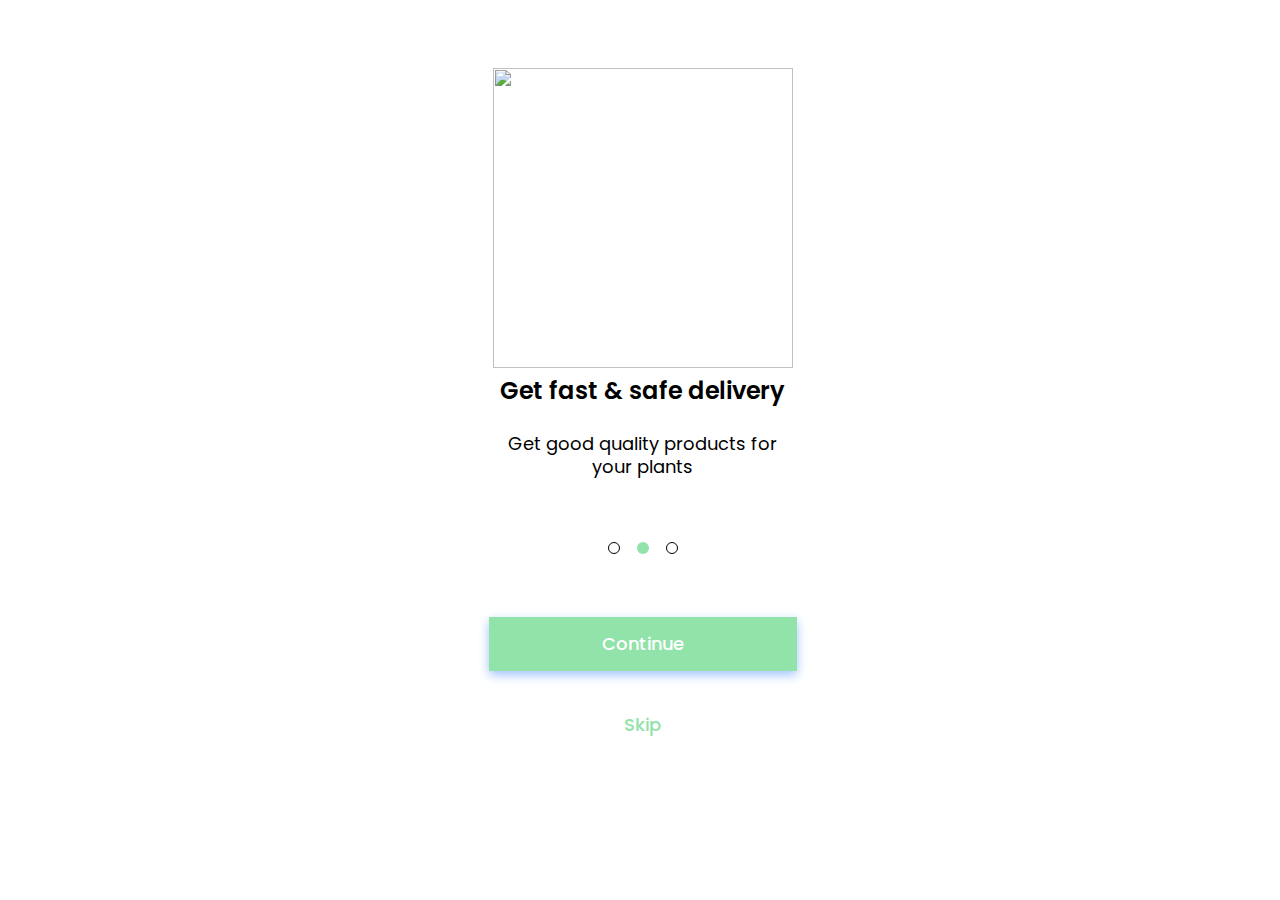
==== pages/page2.html @ 0aae778c "style changes" ====
<!DOCTYPE html>
<html lang="en">

<head>
  <meta charset="UTF-8">
  <meta http-equiv="X-UA-Compatible" content="IE=edge">
  <meta name="viewport" content="width=device-width, initial-scale=1.0">
  <title>onboard (community) - mobile</title>

  <script src="../js/script.js" defer></script>
  <link rel="stylesheet" href="/styles/style.css">
</head>

<body>
  <main class="content">
    <img class="content__image" src="/images/image-2.svg" alt="">

    <h1 class="content__title">Get fast & safe delivery</h1>

    <p class="content__text">Get good quality products for your plants </p>

    <div class="content__input">

      <label class="bord" for="page" onclick="RedirectPage1()">
        <input id="input-page1" type="radio" name="page" value="page1" checked>
      </label>

      <label class="selected" for="page" onclick="RedirectPage2()">
        <input id="input-page2" type="radio" name="page" value="page2">
      </label>

      <label class="bord" for="page" onclick="RedirectPage3()">
        <input id="input-page3" type="radio" name="page" value="page3">
      </label>
    </div>

    <button class="content__button" onclick="RedirectPage3()">Continue</button>
    
    <a class="content__anchor" href="page3.html">Skip</a>
  </main>
</body>

</html>
---- styles/style.css ----
@import url("https://fonts.googleapis.com/css2?family=Poppins:wght@400;500;600&display=swap");
html, body, div, span, applet, object, iframe,
h1, h2, h3, h4, h5, h6, p, blockquote, pre,
a, abbr, acronym, address, big, cite, code,
del, dfn, em, img, ins, kbd, q, s, samp,
small, strike, strong, sub, sup, tt, var,
b, u, i, center,
dl, dt, dd, ol, ul, li,
fieldset, form, label, legend,
table, caption, tbody, tfoot, thead, tr, th, td,
article, aside, canvas, details, embed,
figure, figcaption, footer, header, hgroup,
menu, nav, output, ruby, section, summary,
time, mark, audio, video {
  margin: 0;
  padding: 0;
  border: 0;
  font-size: 100%;
  font: inherit;
  vertical-align: baseline;
}

article, aside, details, figcaption, figure,
footer, header, hgroup, menu, nav, section {
  display: block;
}

body {
  line-height: 1;
}

ol, ul {
  list-style: none;
}

blockquote, q {
  quotes: none;
}

blockquote:before, blockquote:after,
q:before, q:after {
  content: "";
  content: none;
}

table {
  border-collapse: collapse;
  border-spacing: 0;
}

.content {
  display: flex;
  flex-direction: column;
  align-items: center;
  margin: 34px 35px 0 40px;
}
.content__image {
  width: 300px;
  height: 300px;
  margin: 34px 0 7px 0;
}
.content__title {
  color: #000000;
  font-family: "Poppins", sans-serif;
  font-size: 24px;
  font-weight: 600;
  line-height: 31px;
  letter-spacing: 0em;
  text-align: center;
  min-width: 282px;
  height: 31px;
  margin-bottom: 26px;
}
.content__text {
  color: #000000;
  font-family: "Poppins", sans-serif;
  font-size: 18px;
  font-weight: 400;
  line-height: 23px;
  letter-spacing: 0em;
  text-align: center;
  width: 299px;
  height: 46px;
  margin-bottom: 64px;
}
.content__input {
  display: flex;
  gap: 17px;
  margin-bottom: 63px;
}
.content__input label {
  content: "";
  display: inline-block;
  border-radius: 50%;
  background-color: white;
  cursor: pointer;
}
.content__input input {
  display: none;
}
.content__input .bord {
  width: 10px;
  height: 10px;
  border: 1px solid black;
}
.content__input .selected {
  width: 12px;
  height: 12px;
  background-color: #92E3A9;
}
.content__button {
  width: 308px;
  height: 54px;
  cursor: pointer;
  background-color: #92E3A9;
  border: none;
  font-family: "Poppins";
  font-style: normal;
  font-weight: 500;
  font-size: 18px;
  line-height: 128.91%;
  color: #FFFFFF;
  box-shadow: 0px 4px 10px #A1C3FC;
}
.content__anchor {
  font-family: "Poppins";
  text-decoration: none;
  font-size: 18px;
  font-weight: 500;
  line-height: 23px;
  letter-spacing: 0em;
  color: #92E3A9;
  margin-top: 42px;
}/*# sourceMappingURL=style.css.map */
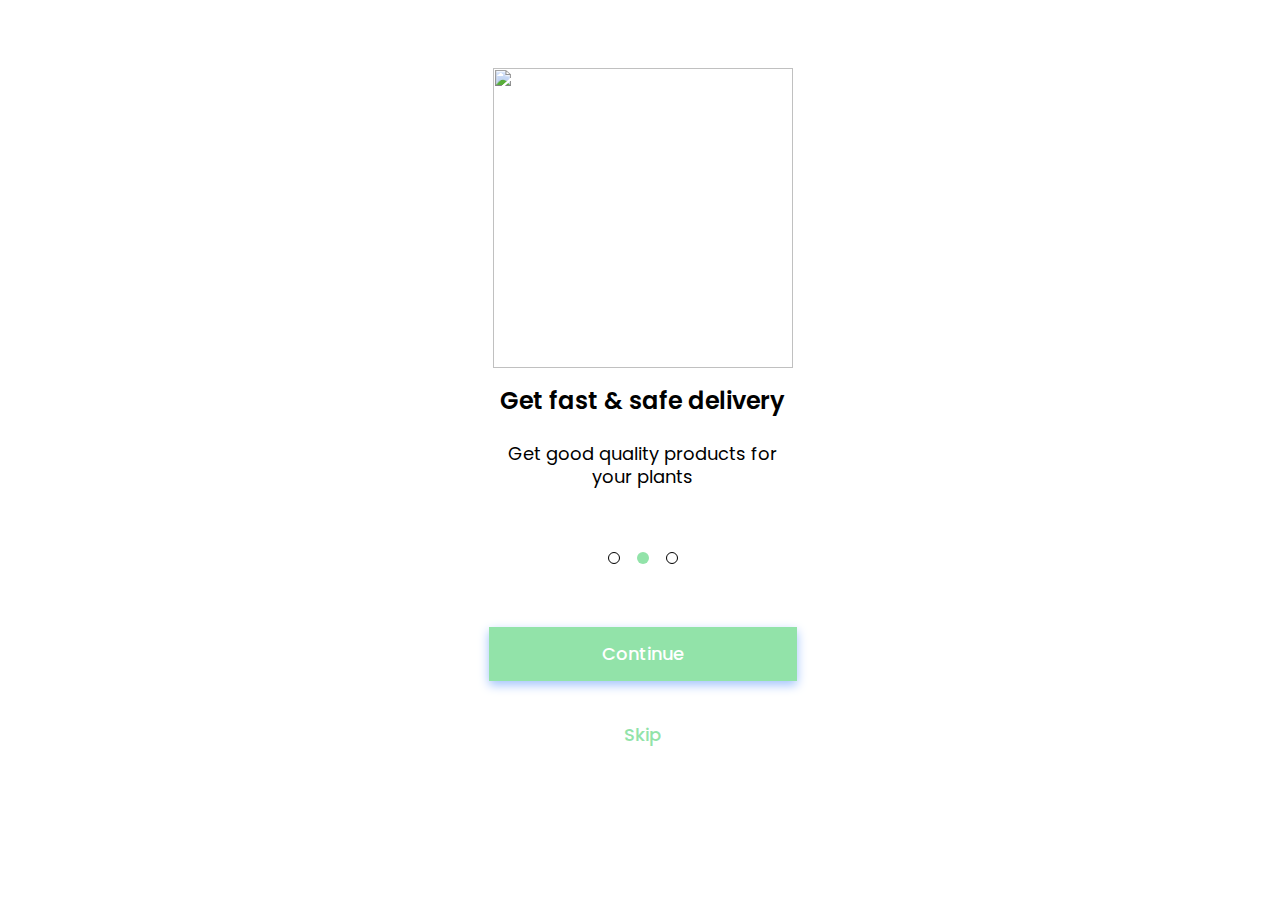
==== commit 444deb99: "change functions" ====
--- a/pages/page2.html
+++ b/pages/page2.html
@@ -8,12 +8,12 @@
   <title>onboard (community) - mobile</title>
 
   <script src="../js/script.js" defer></script>
-  <link rel="stylesheet" href="/styles/style.css">
+  <link rel="stylesheet" href="../styles/style.css">
 </head>
 
 <body>
   <main class="content">
-    <img class="content__image" src="/images/image-2.svg" alt="">
+    <img class="content__image" src="../images/image-2.svg" alt="">
 
     <h1 class="content__title">Get fast & safe delivery</h1>
 
@@ -37,6 +37,7 @@
     <button class="content__button" onclick="RedirectPage3()">Continue</button>
     
     <a class="content__anchor" href="page3.html">Skip</a>
+
   </main>
 </body>
 
--- a/styles/style.css
+++ b/styles/style.css
@@ -57,7 +57,7 @@
 .content__image {
   width: 300px;
   height: 300px;
-  margin: 34px 0 7px 0;
+  margin: 34px 0 17px 0;
 }
 .content__title {
   color: #000000;
